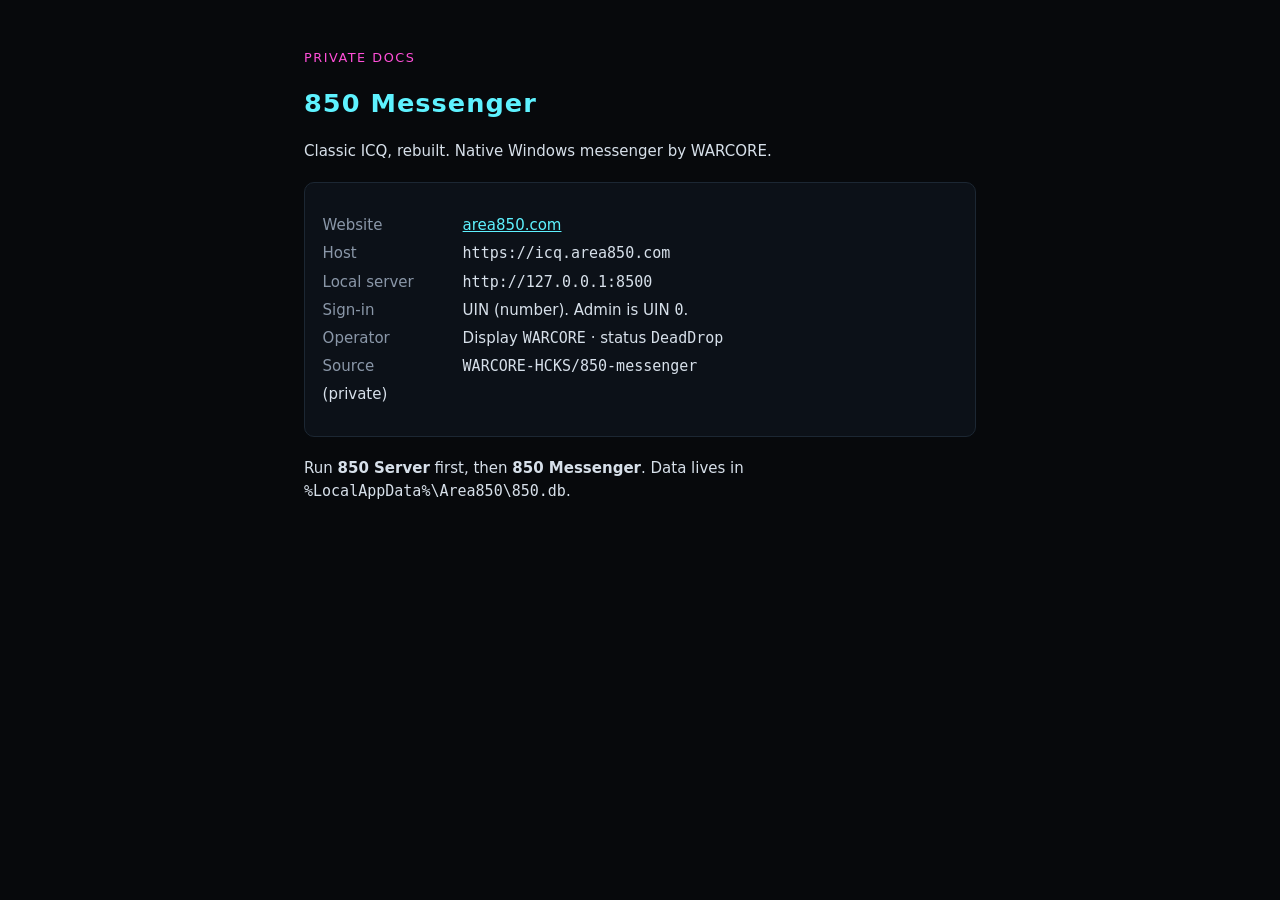
==== docs/index.html @ 7040cfea "Initial private mirror of 850 Messenger with docs landing." ====
<!DOCTYPE html>
<html lang="en">
<head>
  <meta charset="utf-8">
  <meta name="viewport" content="width=device-width, initial-scale=1">
  <title>850 Messenger // private</title>
  <meta name="robots" content="noindex,nofollow">
  <style>
    :root { color-scheme: dark; }
    body { margin:0; font:15px/1.5 system-ui,sans-serif; background:#07090c; color:#d7e0ea; }
    main { max-width:42rem; margin:3rem auto; padding:0 1.25rem; }
    h1 { font-size:1.6rem; letter-spacing:.04em; color:#5ef2ff; }
    .tag { color:#ff4fd8; font-size:.8rem; text-transform:uppercase; letter-spacing:.12em; }
    a { color:#5ef2ff; }
    code, .mono { font-family: ui-monospace, SFMono-Regular, Menlo, Consolas, monospace; }
    dl { display:grid; grid-template-columns:8rem 1fr; gap:.35rem .75rem; }
    dt { color:#8a97a8; } dd { margin:0; }
    .card { border:1px solid #1c2733; border-radius:10px; padding:1rem 1.1rem; background:#0c1118; margin:1.25rem 0; }
  </style>
</head>
<body>
  <main>
    <p class="tag">Private docs</p>
    <h1>850 Messenger</h1>
    <p>Classic ICQ, rebuilt. Native Windows messenger by WARCORE.</p>
    <div class="card">
      <dl>
        <dt>Website</dt><dd><a href="https://area850.com">area850.com</a></dd>
        <dt>Host</dt><dd class="mono">https://icq.area850.com</dd>
        <dt>Local server</dt><dd class="mono">http://127.0.0.1:8500</dd>
        <dt>Sign-in</dt><dd>UIN (number). Admin is UIN <span class="mono">0</span>.</dd>
        <dt>Operator</dt><dd>Display <span class="mono">WARCORE</span> · status <span class="mono">DeadDrop</span></dd>
        <dt>Source</dt><dd class="mono">WARCORE-HCKS/850-messenger</dd> (private)
      </dl>
    </div>
    <p>Run <strong>850 Server</strong> first, then <strong>850 Messenger</strong>. Data lives in <span class="mono">%LocalAppData%\Area850\850.db</span>.</p>
  </main>
</body>
</html>
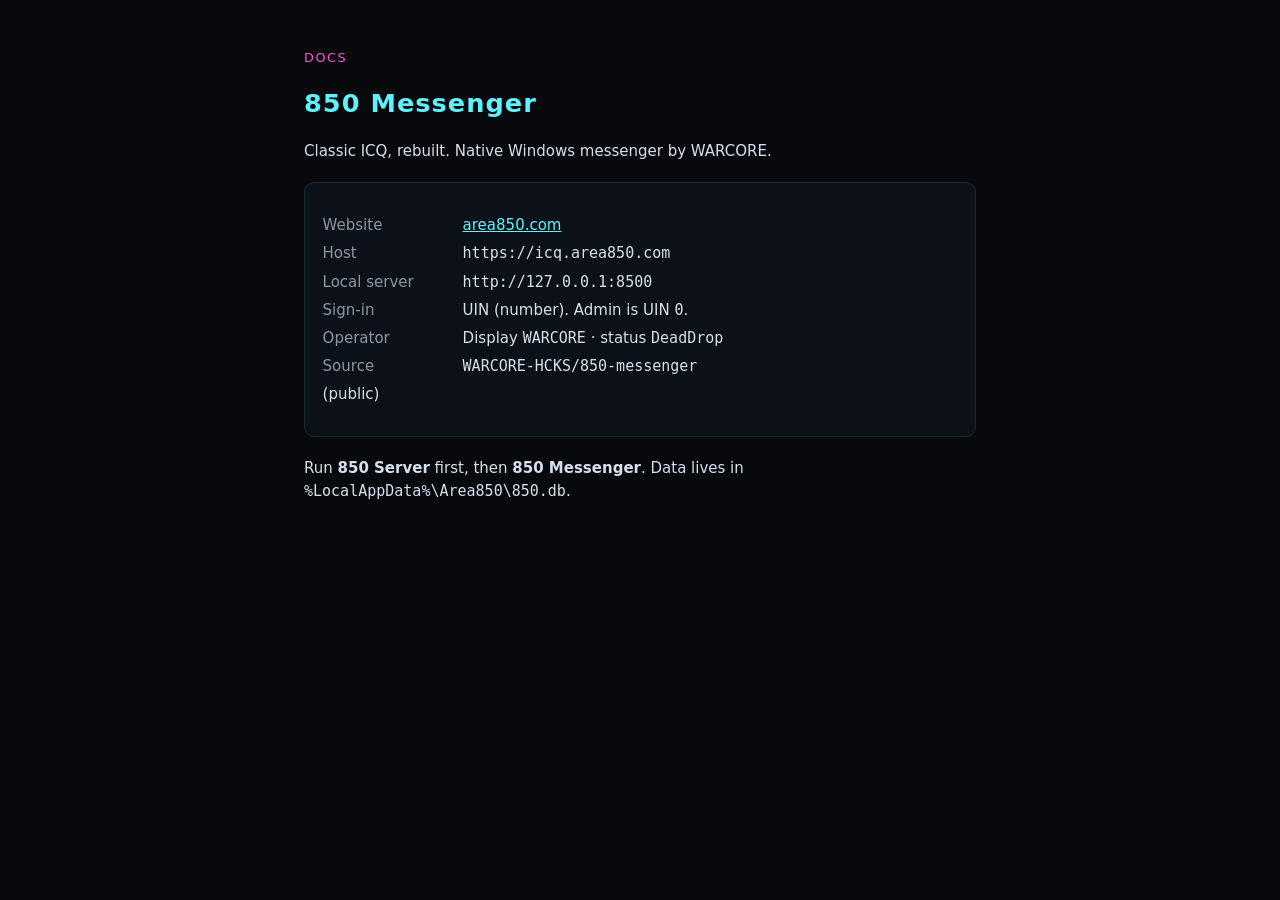
==== commit 9bf01cf8: "Docs: drop private wording now that Pages is public." ====
--- a/docs/index.html
+++ b/docs/index.html
@@ -3,7 +3,7 @@
 <head>
   <meta charset="utf-8">
   <meta name="viewport" content="width=device-width, initial-scale=1">
-  <title>850 Messenger // private</title>
+  <title>850 Messenger</title>
   <meta name="robots" content="noindex,nofollow">
   <style>
     :root { color-scheme: dark; }
@@ -20,7 +20,7 @@
 </head>
 <body>
   <main>
-    <p class="tag">Private docs</p>
+    <p class="tag">Docs</p>
     <h1>850 Messenger</h1>
     <p>Classic ICQ, rebuilt. Native Windows messenger by WARCORE.</p>
     <div class="card">
@@ -30,7 +30,7 @@
         <dt>Local server</dt><dd class="mono">http://127.0.0.1:8500</dd>
         <dt>Sign-in</dt><dd>UIN (number). Admin is UIN <span class="mono">0</span>.</dd>
         <dt>Operator</dt><dd>Display <span class="mono">WARCORE</span> · status <span class="mono">DeadDrop</span></dd>
-        <dt>Source</dt><dd class="mono">WARCORE-HCKS/850-messenger</dd> (private)
+        <dt>Source</dt><dd class="mono">WARCORE-HCKS/850-messenger</dd> (public)
       </dl>
     </div>
     <p>Run <strong>850 Server</strong> first, then <strong>850 Messenger</strong>. Data lives in <span class="mono">%LocalAppData%\Area850\850.db</span>.</p>
